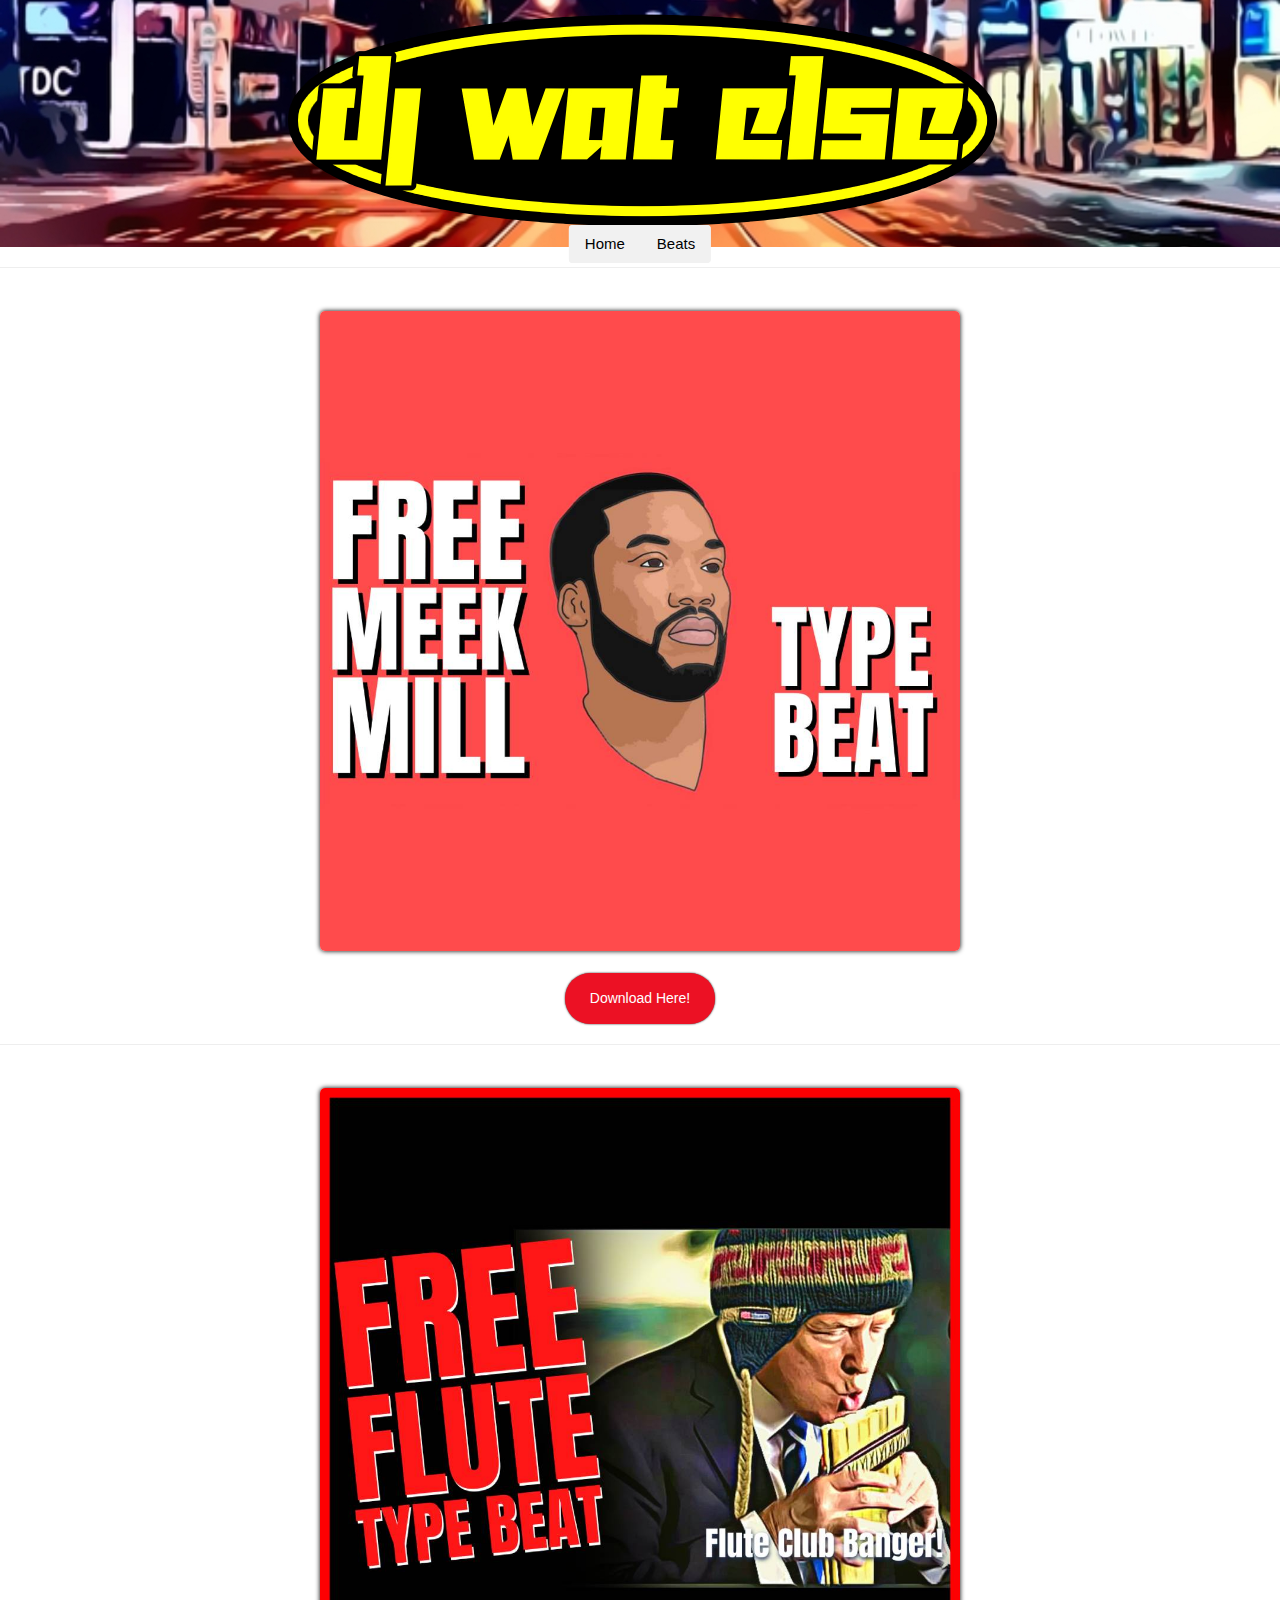
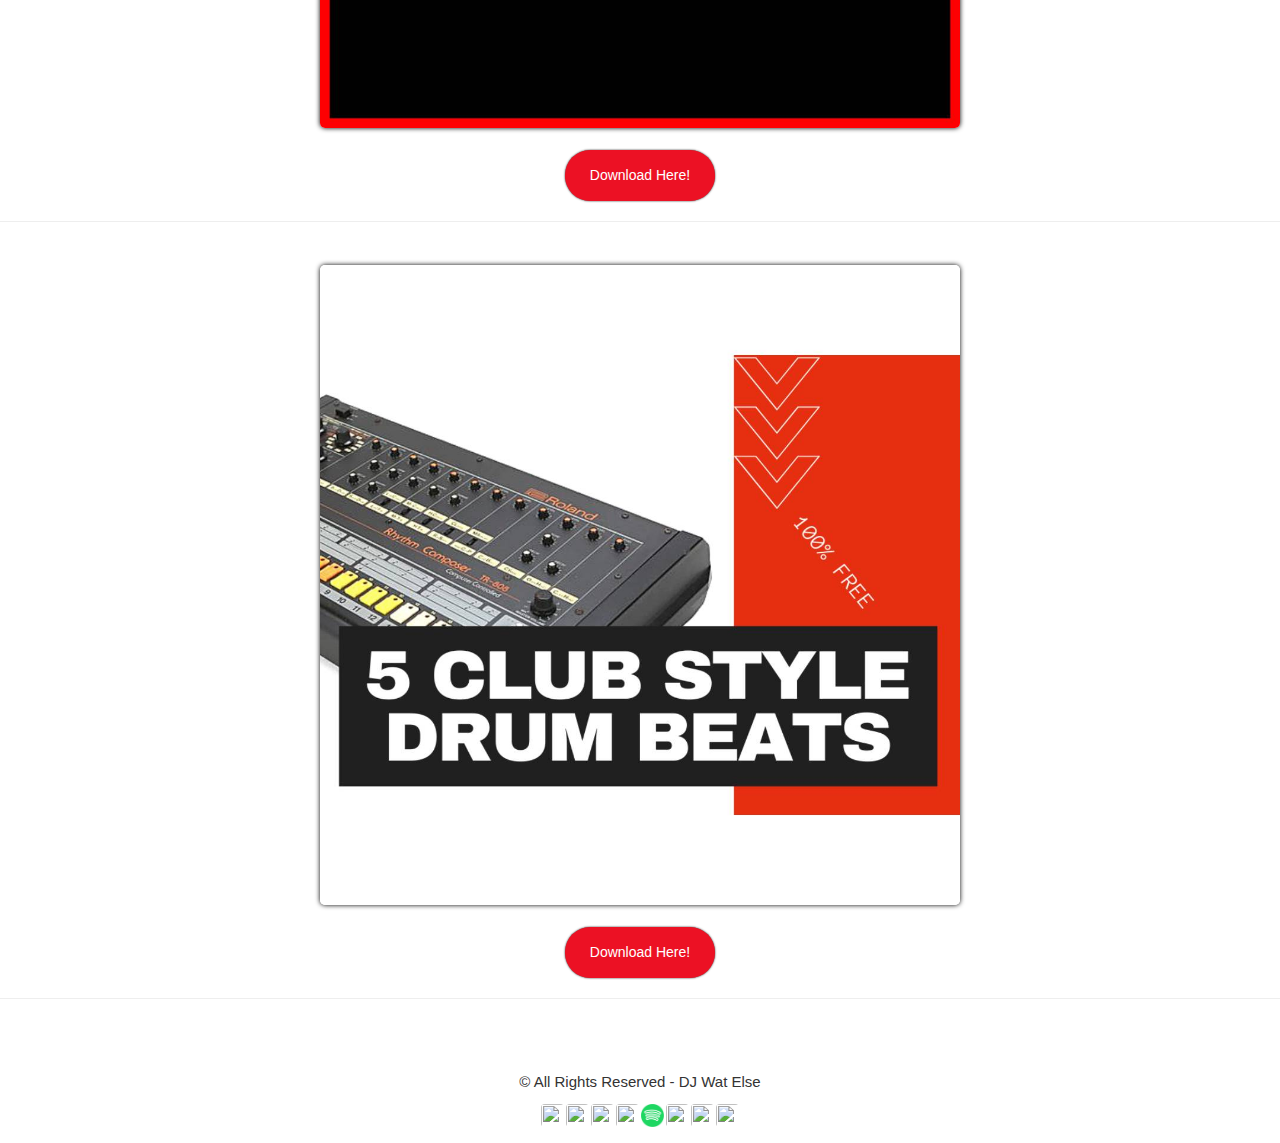
==== beats.html @ 9bb7f7fb "12-1-21-Edit2" ====
<!DOCTYPE html>
<html lang="en">
<head>
    <meta charset="UTF-8">
    <meta http-equiv="X-UA-Compatible" content="IE=edge">
    <meta name="viewport" content="width=device-width, initial-scale=1.0">
    <meta name="keywords" content="free type beats,free beats,free for profit beats,free for profit type beat,free for profit,free for profit beat,free for profit beats trap,free for profit use,free for profit beats 2021,free profit beat,free for profit type beats,type beat free for profit,free profit beats,free type beat,free for profit trap beat,free for profit dababy type beat,royalty free beats,no copyright music,royalty free beats hip hop,free hip hop type beat,royalty free music,copyright free music,type beat free,free hip hop instrumental,free no copyright beat,free trap music,free rap beat,royalty free music hip hop,royalty free music youtube,royalty free music free,royalty free music instrumental,no copyright instrumental hip hop">
    <title>Free Beats & Instrumentals | DJ Wat Else</title>
    <link href="//maxcdn.bootstrapcdn.com/bootstrap/3.3.0/css/bootstrap.min.css" rel="stylesheet" id="bootstrap-css">
    <script src="//maxcdn.bootstrapcdn.com/bootstrap/3.3.0/js/bootstrap.min.js"></script>
    <script src="//code.jquery.com/jquery-1.11.1.min.js"></script>
    <link rel="stylesheet" href="https://www.w3schools.com/w3css/4/w3.css">
    <link rel="stylesheet" href="https://cdnjs.cloudflare.com/ajax/libs/font-awesome/4.7.0/css/font-awesome.min.css">
    <link rel="stylesheet" href="./styles.css">
</head>
<!-- Header -->
<header class="w3-display-container w3-content w3-center" style="max-width:1500px">
    <img class="w3-image" src="./img/Youtube_Banner.jpg" alt="DJ Wat Else" width="1500" height="600">
    <!--
    <div class="w3-display-middle w3-padding-large w3-border w3-wide w3-text-light-grey w3-center">
      <h1 class="w3-hide-medium w3-hide-small w3-xxxlarge">DJ Wat Else</h1>
      <h5 class="w3-hide-large" style="white-space:nowrap">DJ Wat Else</h5>
    </div>
    -->
    <!-- Navbar (placed at the bottom of the header image) -->
    <div class="w3-bar w3-light-grey w3-round w3-display-bottommiddle w3-hide-small" style="bottom:-16px">
      <a href="./index.html" class="w3-bar-item w3-button">Home</a>
      <a href="#" class="w3-bar-item w3-button">Beats</a>
    </div>
  </header>
  <!-- Navbar on small screens -->
  <div class="w3-center w3-light-grey w3-padding-16 w3-hide-large w3-hide-medium">
    <div class="w3-bar w3-light-grey">
      <a href="#" class="w3-bar-item w3-button">Home</a>
      <a href="#portfolio" class="w3-bar-item w3-button">Music & Mixes</a>
      <a href="#beats" class="w3-bar-item w3-button">Beats</a>
    </div>
  </div>
  <!-- Page content -->
  <p>
    <hr>
    <br>
      <a href="https://bit.ly/3EpXg6U" target="_blank"><img src="./img/beats/11-29-21 Rap Beat - thumb2.jpg" alt="" id="beatpacks1"></a>
    <br>
    <br>
    <div class="buttonSpaceing">
      <a class="button" href="https://bit.ly/3EpXg6U" target="_blank">Download Here!</a>
    </div>
    <hr>
    <br>
      <a href="https://shorte.be/LK?$=33998" target="_blank"><img src="./img/beats/11-9-21_Beat_Artwork_Sq.jpg" alt="" id="beatpacks1"></a>
    <br>
    <br>
    <div class="buttonSpaceing">
      <a class="button" href="https://shorte.be/LK?$=33998" target="_blank">Download Here!</a>
    </div>
    <hr>
    <br>
      <a href="https://bit.ly/3negoh0" target="_blank"><img src="./img/beats/DrumBeatsForFree1.jpg" alt="" id="beatpacks1"></a>
    <br>
    <br>
    <div class="buttonSpaceing">
      <a class="button" href="https://bit.ly/3negoh0" target="_blank">Download Here!</a>
    </div>
  </p>
  <hr>
  <div class="w3-content w3-padding-large w3-margin-top" id="portfolio">
    <!-- Images (Portfolio) 
    <img src="/w3images/ocean.jpg" alt="Ocean" class="w3-image" width="1000" height="500">
    <img src="/w3images/ocean2.jpg" alt="Ocean II" class="w3-image w3-margin-top" width="1000" height="500">
    <img src="/w3images/falls2.jpg" alt="Falls" class="w3-image w3-margin-top" width="1000" height="500">
    <img src="/w3images/mountainskies.jpg" alt="Skies" class="w3-image w3-margin-top" width="1000" height="500">
    <img src="/w3images/mountains2.jpg" alt="Mountains" class="w3-image w3-margin-top" width="1000" height="500">
    -->
    <!-- Form
    <div class="form1">
        <div class="w3-light-grey w3-padding-large w3-padding-32 w3-margin-top" id="contact">
    <hr>
        <h3 class="w3-center">Contact</h3>
            <form action="/action_page.php" target="_blank">
                <div class="w3-section">
                <label>Name</label>
                <input class="w3-input w3-border" type="text" required name="Name">
                </div>
                <div class="w3-section">
                <label>Email</label>
                <input class="w3-input w3-border" type="text" required name="Email">
                </div>
                <div class="w3-section">
                <label>Message</label>
                <input class="w3-input w3-border" required name="Message">
                </div>
                <button type="submit" class="w3-button w3-block w3-dark-grey" value="send Email" onclick="sendEmail()">Send</button>
            </form>
        </div>
    </div>
  -->
    <br>
    <!-- End page content -->
  </div>
    <!-- Footer -->
  <div class="footercontent1">
      <div class="text-center center-block">
          <p class="txt-railway">© All Rights Reserved - DJ Wat Else</p>
        <!--- <a href="https://www.facebook.com/djwatelse"><i class="fa fa-facebook-square fa-3x social"></i></a>
          <a href="https://twitter.com/djwatelse"><i class="fa fa-twitter-square fa-3x social"></i></a>
          <a href="https://instagram.com/bootsnipp"><i class="fa fa-instagram-square fa-3x social"></i></a> -->
          <p>
            <div class="socialIcons">
              <div>
                <a href="https://www.facebook.com/djwatelse/">
                  <img class="icon" src="https://cdn.pixabay.com/photo/2017/06/22/06/22/facebook-2429746__340.png">
                </a>
              </div>
              <div>
                <a href="https://www.instagram.com/djwatelse2.0/">
                  <img class="icon" src="https://cdn.pixabay.com/photo/2017/06/23/02/32/instagram-2433265__340.png">
                </a>
              </div>
              <div>
                <a href="https://www.twitter.com/djwatelse/">
                  <img class="icon" src="https://cdn.pixabay.com/photo/2017/06/22/14/23/twitter-2430933__340.png">
                </a>
              </div>
              <div>
                <a href="https://www.youtube.com/c/DJWatElse/">
                  <img class="icon" src="https://cdn.pixabay.com/photo/2017/06/23/02/35/youtube-2433301_1280.png">
                </a>
              </div>
              <div>
                <a href="https://open.spotify.com/artist/0jR401vHfFhWzvUJifDO94">
                  <img class="icon" src="./img/SpotifyLogo.jpg">
                </a>
              </div>
              <div>
                <a href="https://www.snapchat.com/add/djwatelse">
                  <img class="icon" src="https://external-content.duckduckgo.com/iu/?u=https%3A%2F%2Ftse4.mm.bing.net%2Fth%3Fid%3DOIP.mLxgjalJtDxerPy2AUjOhwHaHa%26pid%3DApi&f=1">
                </a>
              </div>
              <div>
                <a href="https://www.mixcloud.com/djwatelse/">
                  <img class="icon" src="https://external-content.duckduckgo.com/iu/?u=http%3A%2F%2Fwww.harderbloggerfaster.com%2Fwp-content%2Fuploads%2F2015%2F05%2Fmixcloud.png&f=1&nofb=1">
                </a>
              </div>
              <div>
                <a href="https://www.tiktok.com/@djwatelse">
                  <img class="icon" src="https://cdn.pixabay.com/photo/2021/06/15/12/28/tiktok-6338429__480.png">
                </a>
              </div>
            </div>
          </p>
      </div>
  </div>
  <script src="./script.js"></script>
  <script src="https://smtpjs.com/v3/smtp.js">
  </script>
  <script src="./script.js"></script>
</body>
</html>
---- styles.css ----
body{
    background-image: url("http://abettertodaymedia.com/wp-content/uploads/2015/12/Light-Grey-Background-Hd-5.jpg");
   /* background-image: url("https://ideasphere.com/wp-content/uploads/2016/08/Savin-NY-Website-Background-Web-1.jpg"); */
   /* background-image: url(https://cdn.pixabay.com/photo/2016/08/02/07/45/the-polygon-1562743__340.jpg); */
}

h1{
    text-shadow: 1px 1px 1px darkslategrey;
}

h5{
    text-shadow: 1px 1px 1px darkslategrey;
}

.spotifyplayer1{

    box-shadow: 1px 1px 1px darkgray;
    border-radius: 5px;

}

.mixcloudplayer1{

    box-shadow: 1px 1px 1px darkgray;
    border-radius: 5px;

}

.form1{
    box-shadow: 2px 1px 1px darkgray;
    border-radius: 5px;
    max-width: 50%;
    margin: 0 auto;
    
}
@media only screen and (max-width: 700px) {
    .form1 {
        max-width: 100%;
    }
  }


/*--------------Footer Styles------------------*/
.footercontent1{
    
    background-image: url("https://external-content.duckduckgo.com/iu/?u=https%3A%2F%2Ftse1.explicit.bing.net%2Fth%3Fid%3DOIP.ECodLZcIKWX2pLaDrLmKKgHaB_%26pid%3DApi&f=1");
    padding-top: 5px;
    padding-bottom: 5px;
}

.socialIcons {
display: flex;
flex-direction: row;
justify-content: center;

}

.icon {

padding: 1px 1px 1px 1px;
width: 25px;
height: 25px;
border-radius: 5px;

}

/* social strip
.social:hover {
    -webkit-transform: scale(1.1);
    -moz-transform: scale(1.1);
    -o-transform: scale(1.1);
}
.social {
    -webkit-transform: scale(0.8);
    /* Browser Variations: 
    
    -moz-transform: scale(0.8);
    -o-transform: scale(0.8);
    -webkit-transition-duration: 0.5s;
    -moz-transition-duration: 0.5s;
    -o-transition-duration: 0.5s;
}
*/
.buttonSpaceing{
    text-align: center;
}
.button {
    display: inline-block;
    padding: 15px 25px;
    font-size: 14px;
    cursor: pointer;
    text-align: center;
    text-decoration: none;
    outline: none;
    color: #fff;
    background-color: #ec1124;
    border: none;
    border-radius: 25px;
    box-shadow: 0 0 2px rgb(26, 22, 22);
  }
  
  .button:hover {
    background-color: #000000;
    box-shadow: 0 5px #666;
    color: rgb(255, 0, 0);
    box-shadow: 0 0 2px rgb(26, 22, 22);
  }
  
  .button:active {
    background-color: #000000;
    box-shadow: 0 0 2px rgb(124, 34, 34);
    color: rgb(255, 0, 0);
    transform: translateY(4px);
  }

#beatpacks1{
    width: 50%;
    margin-left: 25%;
    box-shadow: 0px 0px 5px black;
    border-radius: 5px;
}
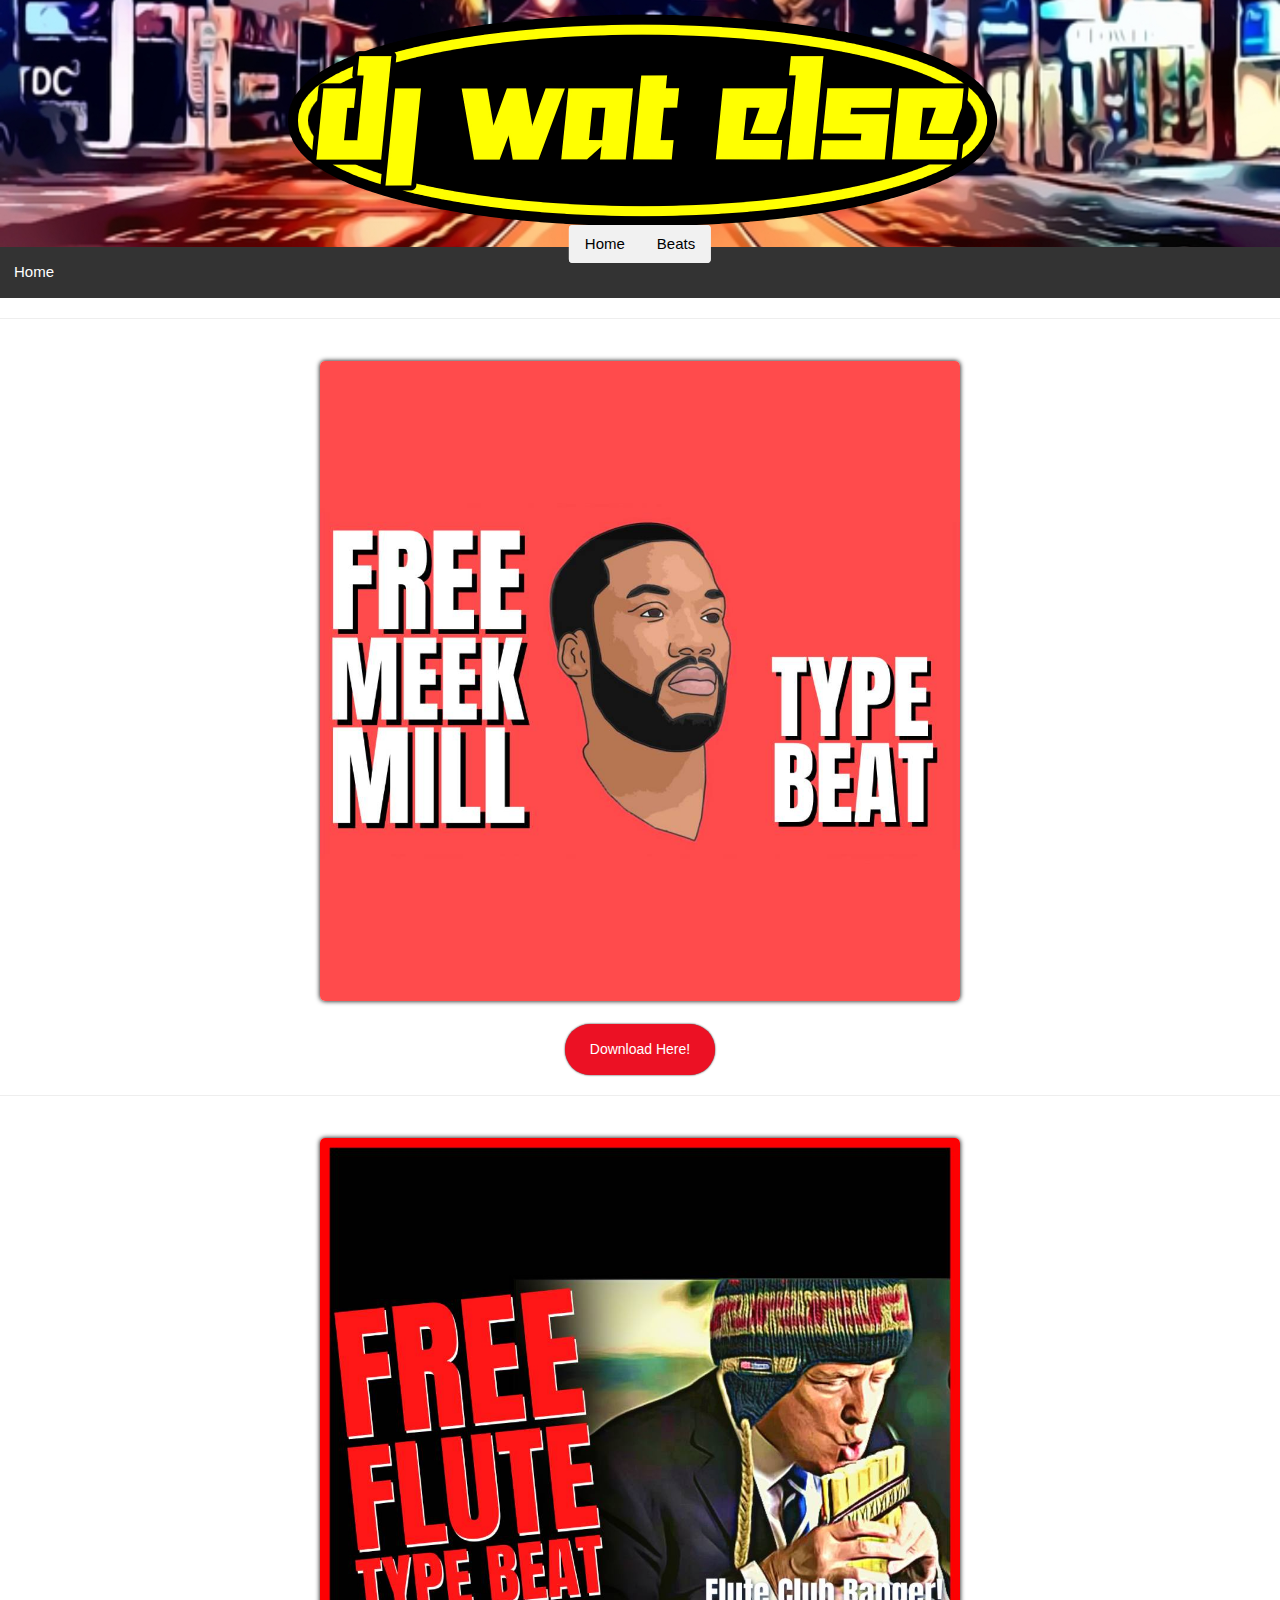
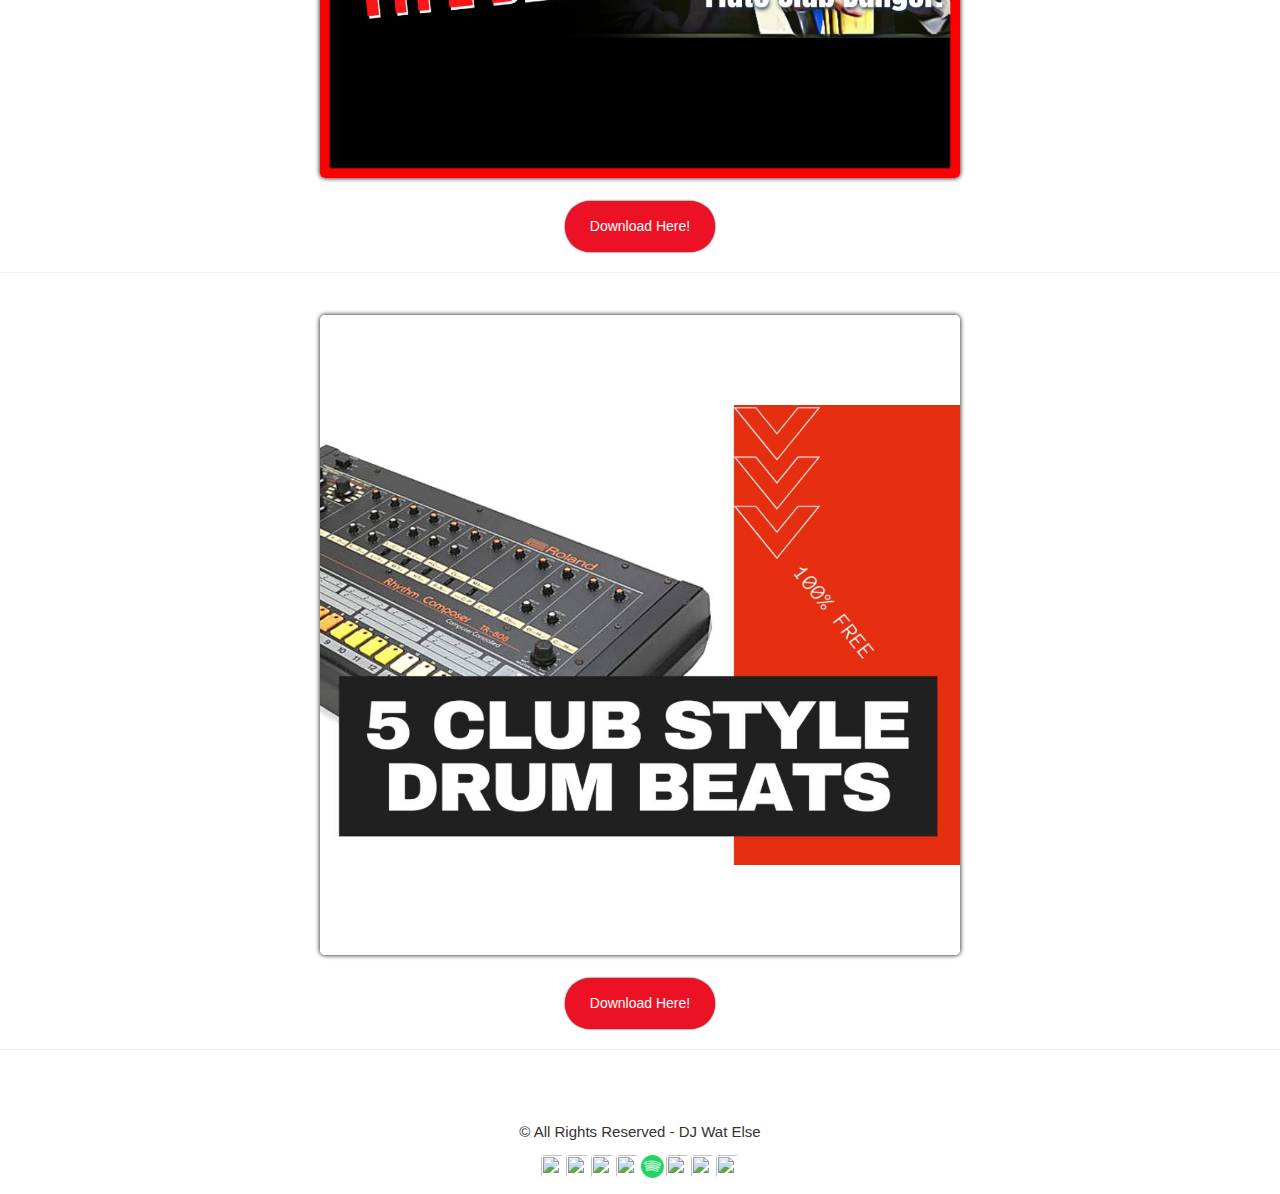
==== commit dfa88cf0: "12-1-21-Edit8" ====
--- a/beats.html
+++ b/beats.html
@@ -29,12 +29,8 @@
     </div>
   </header>
   <!-- Navbar on small screens -->
-  <div class="w3-center w3-light-grey w3-padding-16 w3-hide-large w3-hide-medium">
-    <div class="w3-bar w3-light-grey">
-      <a href="#" class="w3-bar-item w3-button">Home</a>
-      <a href="#portfolio" class="w3-bar-item w3-button">Music & Mixes</a>
-      <a href="#beats" class="w3-bar-item w3-button">Beats</a>
-    </div>
+  <div class="scrollmenu">
+    <a href="./index.html">Home</a>
   </div>
   <!-- Page content -->
   <p>
--- a/styles.css
+++ b/styles.css
@@ -120,3 +120,20 @@
     border-radius: 5px;
 }
 
+div.scrollmenu {
+    background-color: #333;
+    overflow: auto;
+    white-space: nowrap;
+  }
+  
+  div.scrollmenu a {
+    display: inline-block;
+    color: white;
+    text-align: center;
+    padding: 14px;
+    text-decoration: none;
+  }
+  
+  div.scrollmenu a:hover {
+    background-color: #777;
+  }
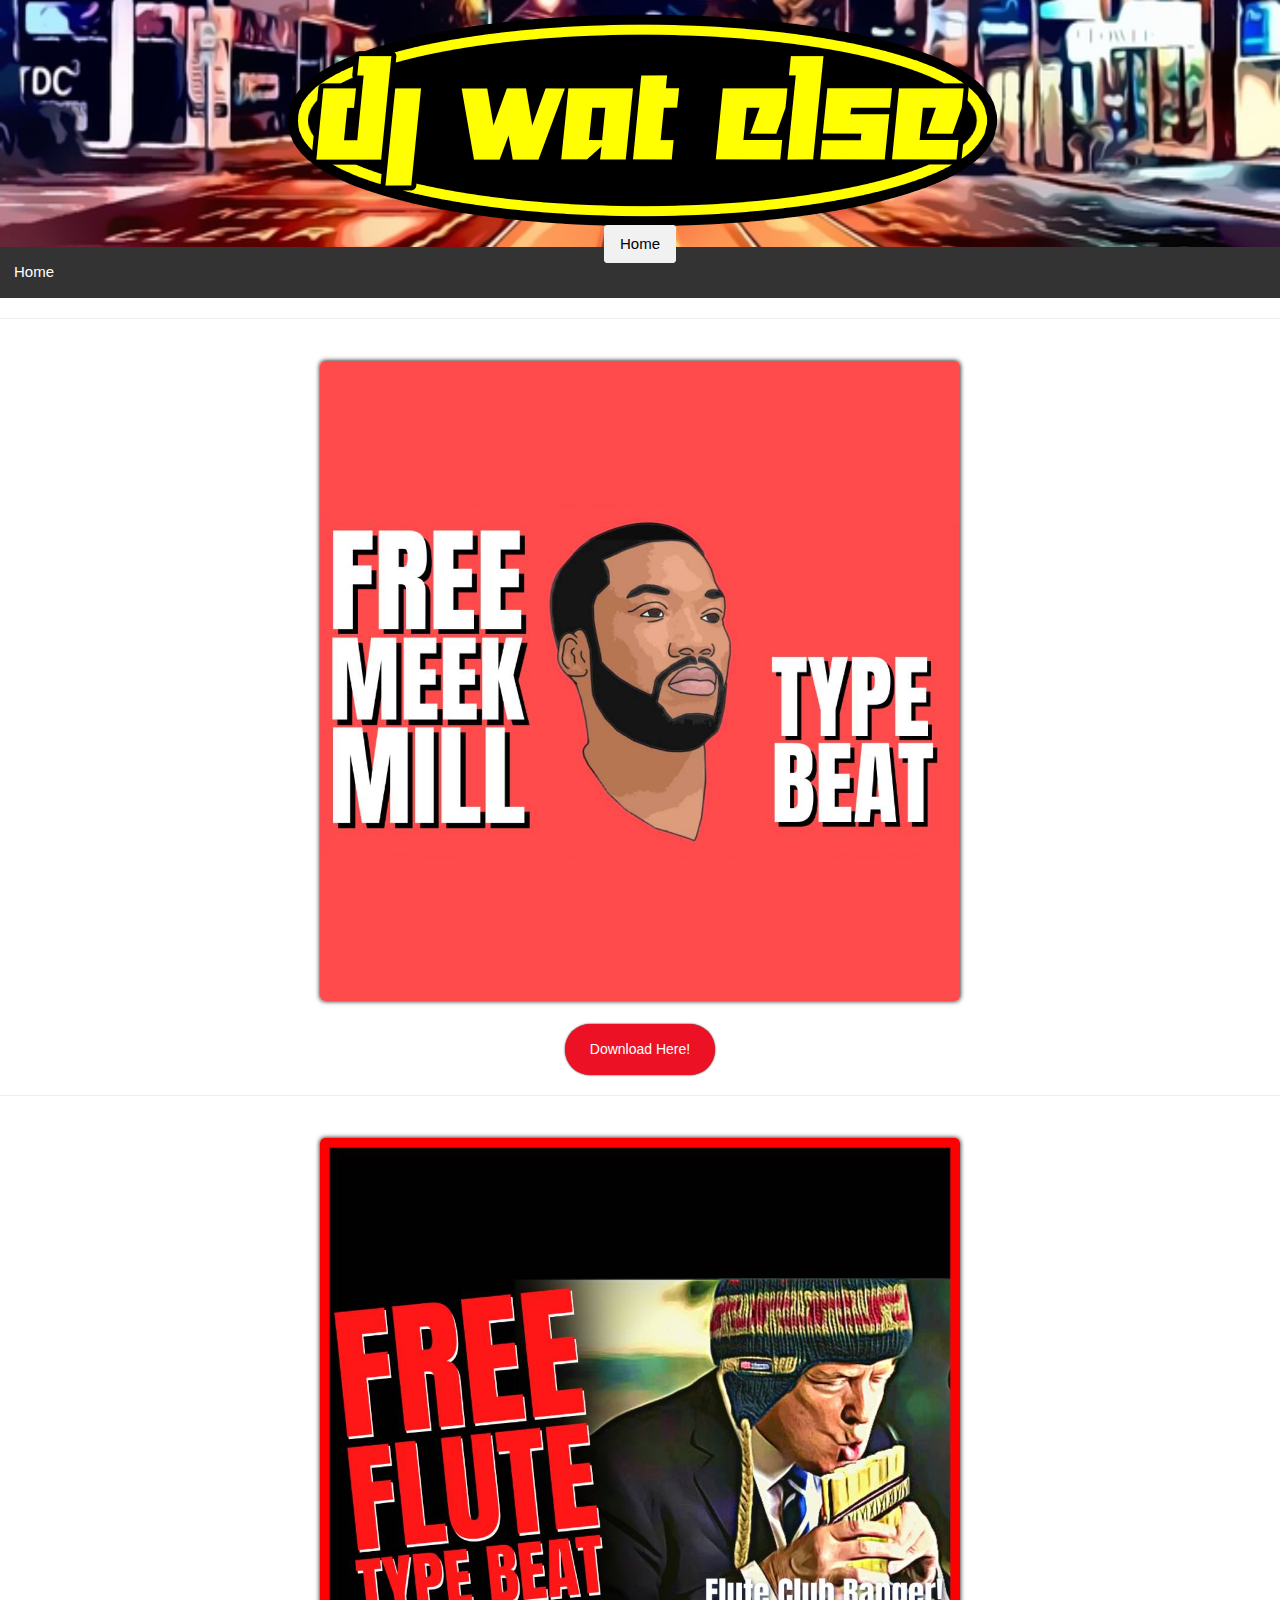
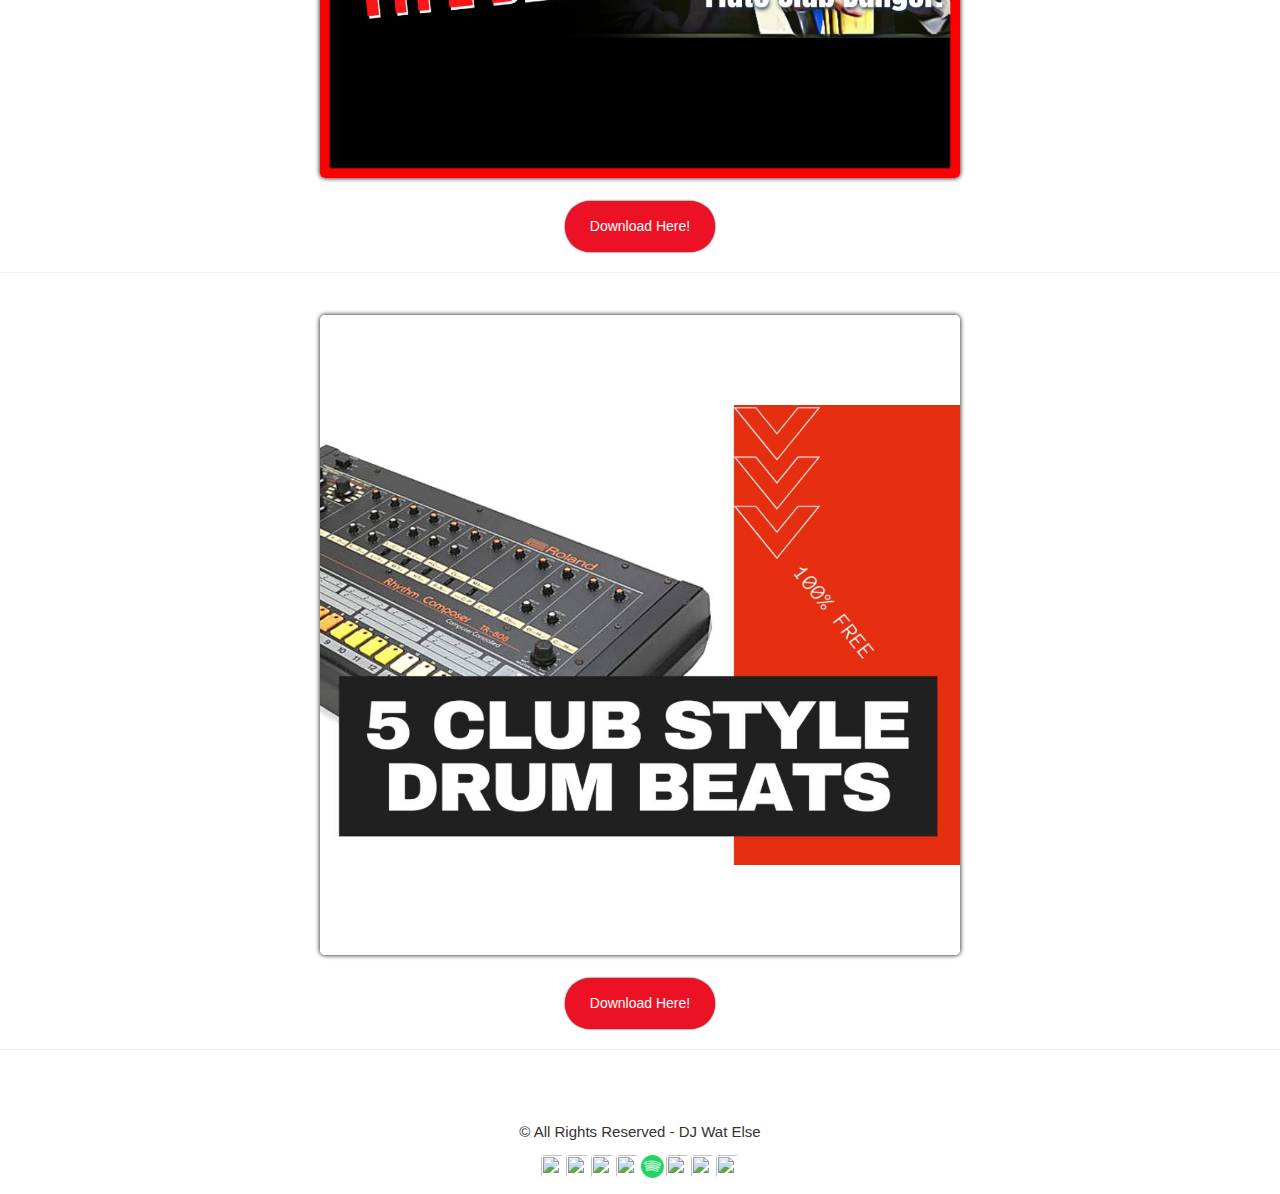
==== commit fc257673: "12-1-21-Edit9" ====
--- a/beats.html
+++ b/beats.html
@@ -25,7 +25,6 @@
     <!-- Navbar (placed at the bottom of the header image) -->
     <div class="w3-bar w3-light-grey w3-round w3-display-bottommiddle w3-hide-small" style="bottom:-16px">
       <a href="./index.html" class="w3-bar-item w3-button">Home</a>
-      <a href="#" class="w3-bar-item w3-button">Beats</a>
     </div>
   </header>
   <!-- Navbar on small screens -->
--- a/styles.css
+++ b/styles.css
@@ -120,6 +120,8 @@
     border-radius: 5px;
 }
 
+
+
 div.scrollmenu {
     background-color: #333;
     overflow: auto;
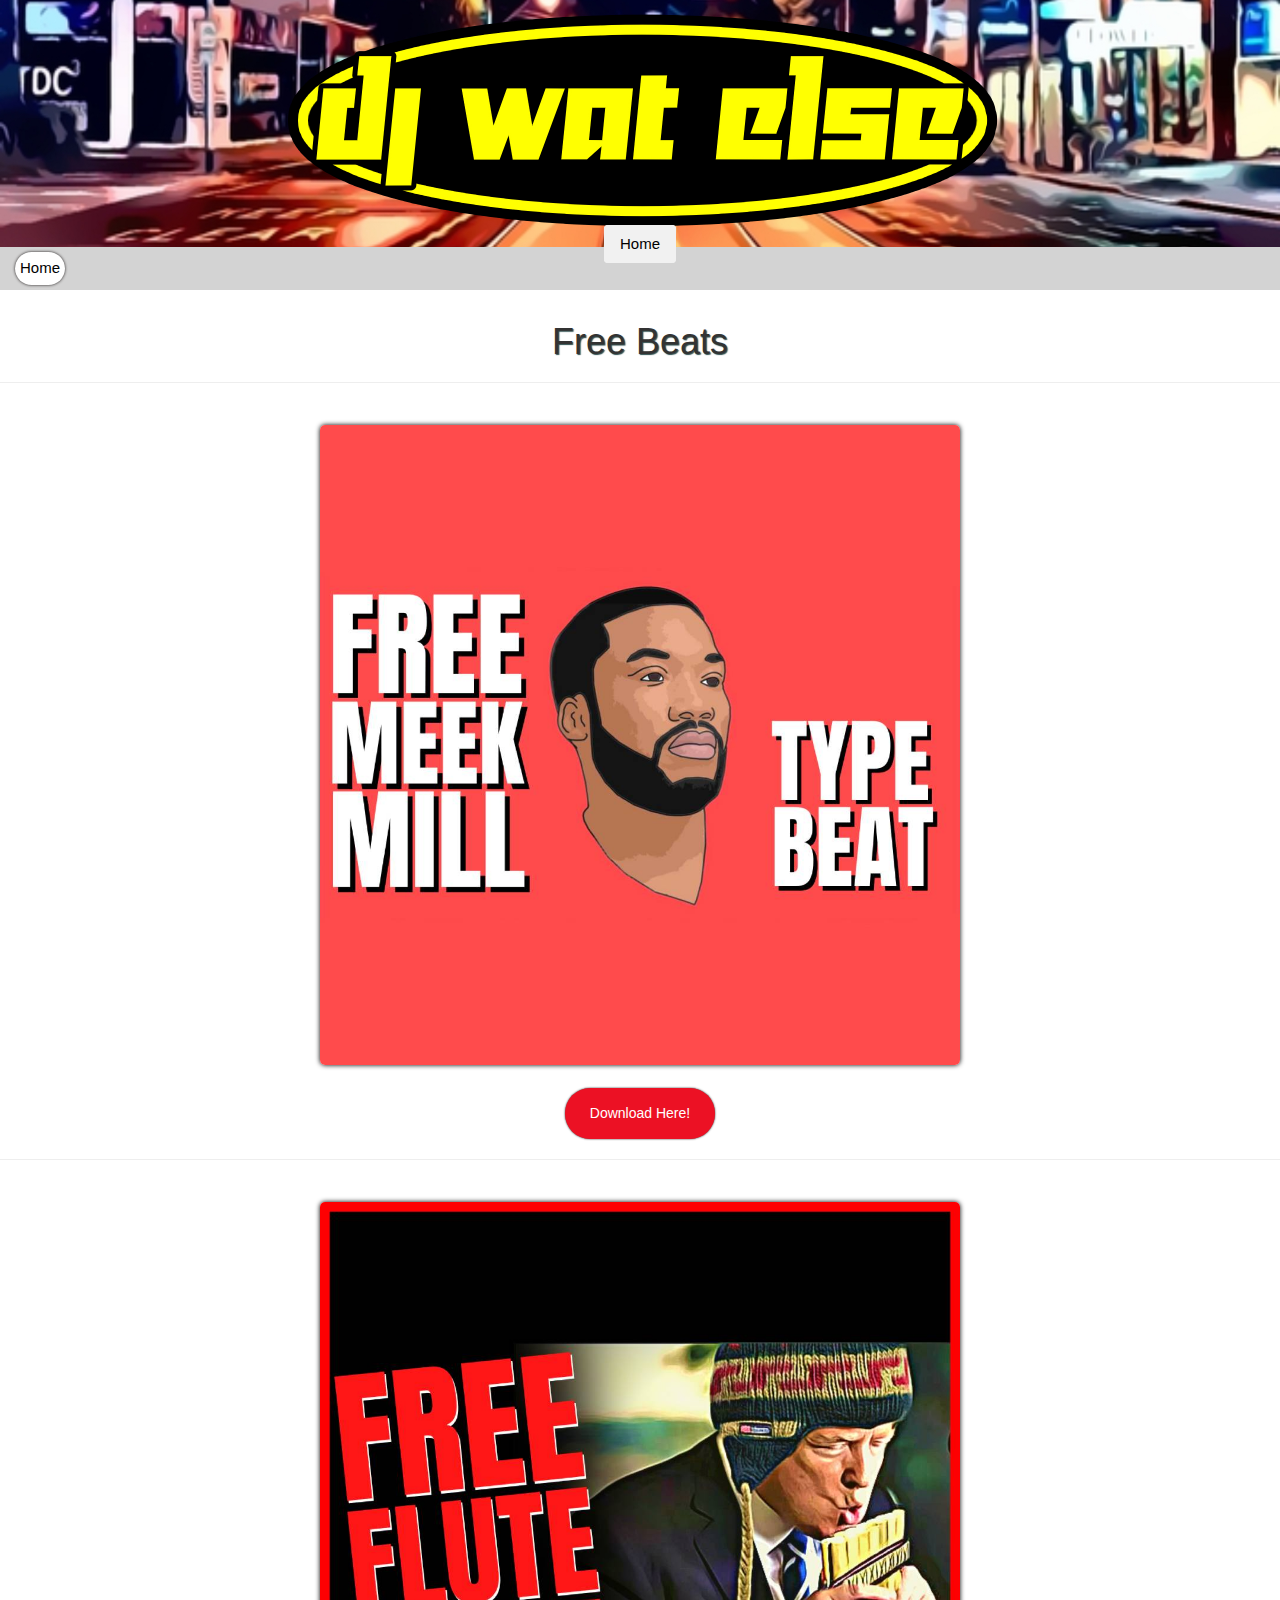
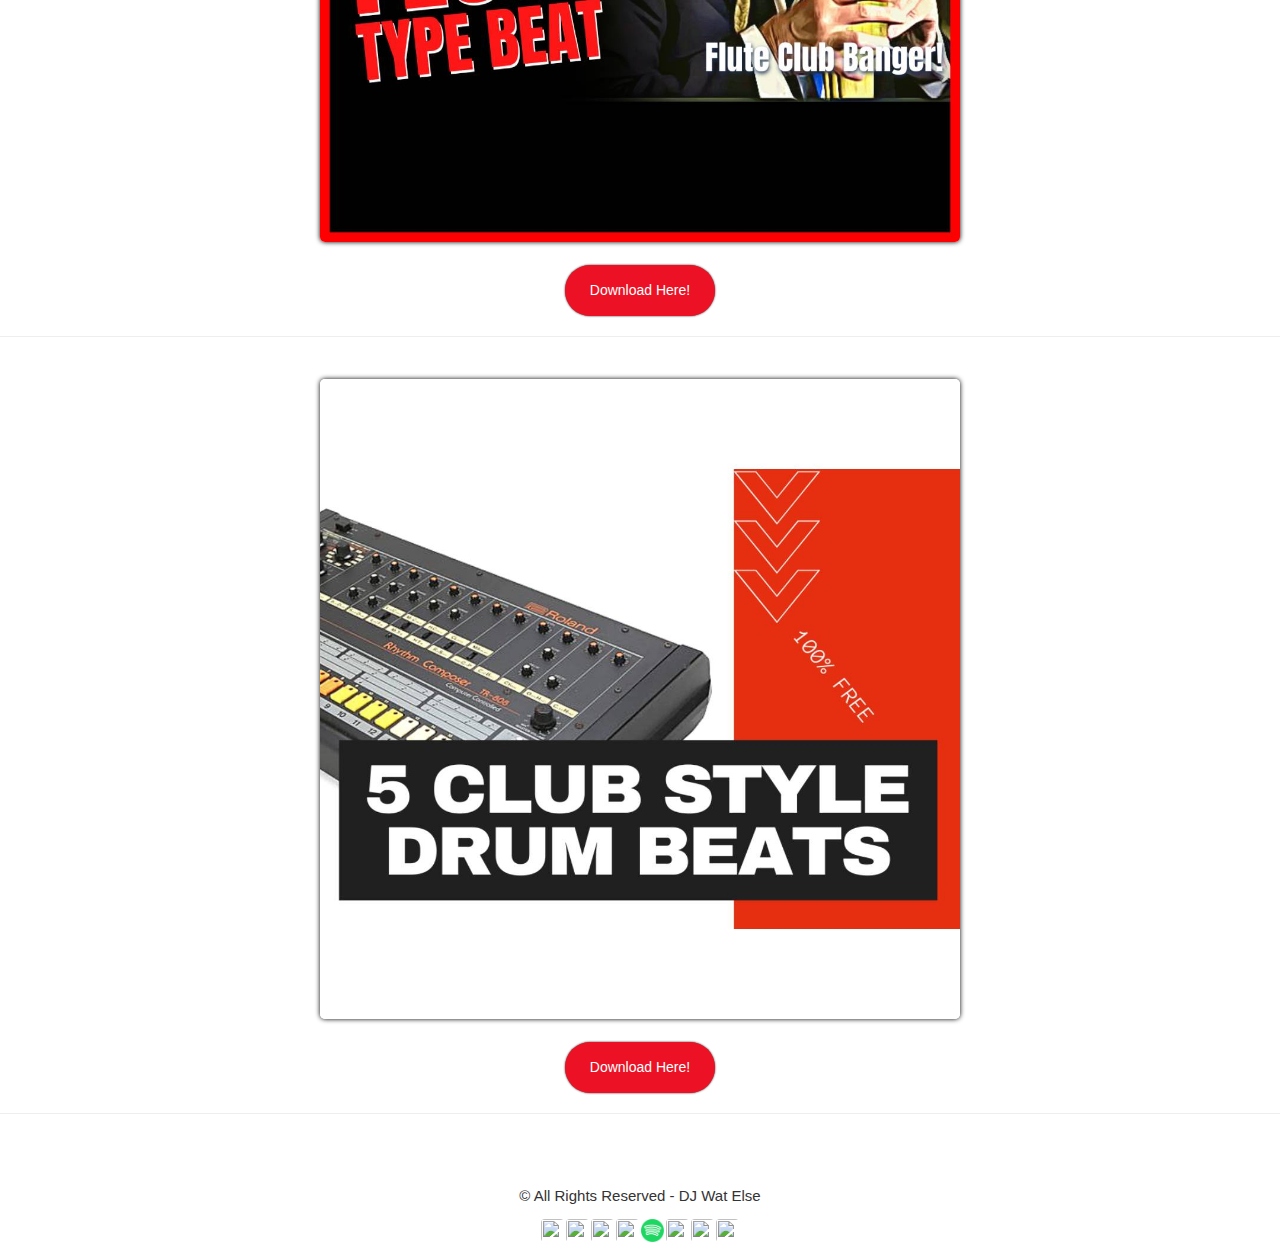
==== commit 07a919fc: "12-1-21-Edit12" ====
--- a/beats.html
+++ b/beats.html
@@ -29,9 +29,11 @@
   </header>
   <!-- Navbar on small screens -->
   <div class="scrollmenu">
-    <a href="./index.html">Home</a>
+    <a href="./index.html" class="w3-bar-item w3-button">Home</a>
   </div>
   <!-- Page content -->
+  <br>
+  <h1>Free Beats</h1>
   <p>
     <hr>
     <br>
--- a/styles.css
+++ b/styles.css
@@ -123,19 +123,29 @@
 
 
 div.scrollmenu {
-    background-color: #333;
+    background-color: lightgray;
     overflow: auto;
     white-space: nowrap;
+    padding-top: 5px;
+    padding-bottom: 5px;
+    padding-left: 15px;
   }
   
   div.scrollmenu a {
     display: inline-block;
-    color: white;
+    color: black;
+    background-color: white;
     text-align: center;
-    padding: 14px;
+    padding: 5px;
     text-decoration: none;
+    border-radius: 25px;
+    box-shadow: 0 0 3px rgb(26, 22, 22);
   }
   
   div.scrollmenu a:hover {
-    background-color: #777;
+    background-color: black;
+    color: white;
   }
+  h1{
+      text-align: center;
+  }
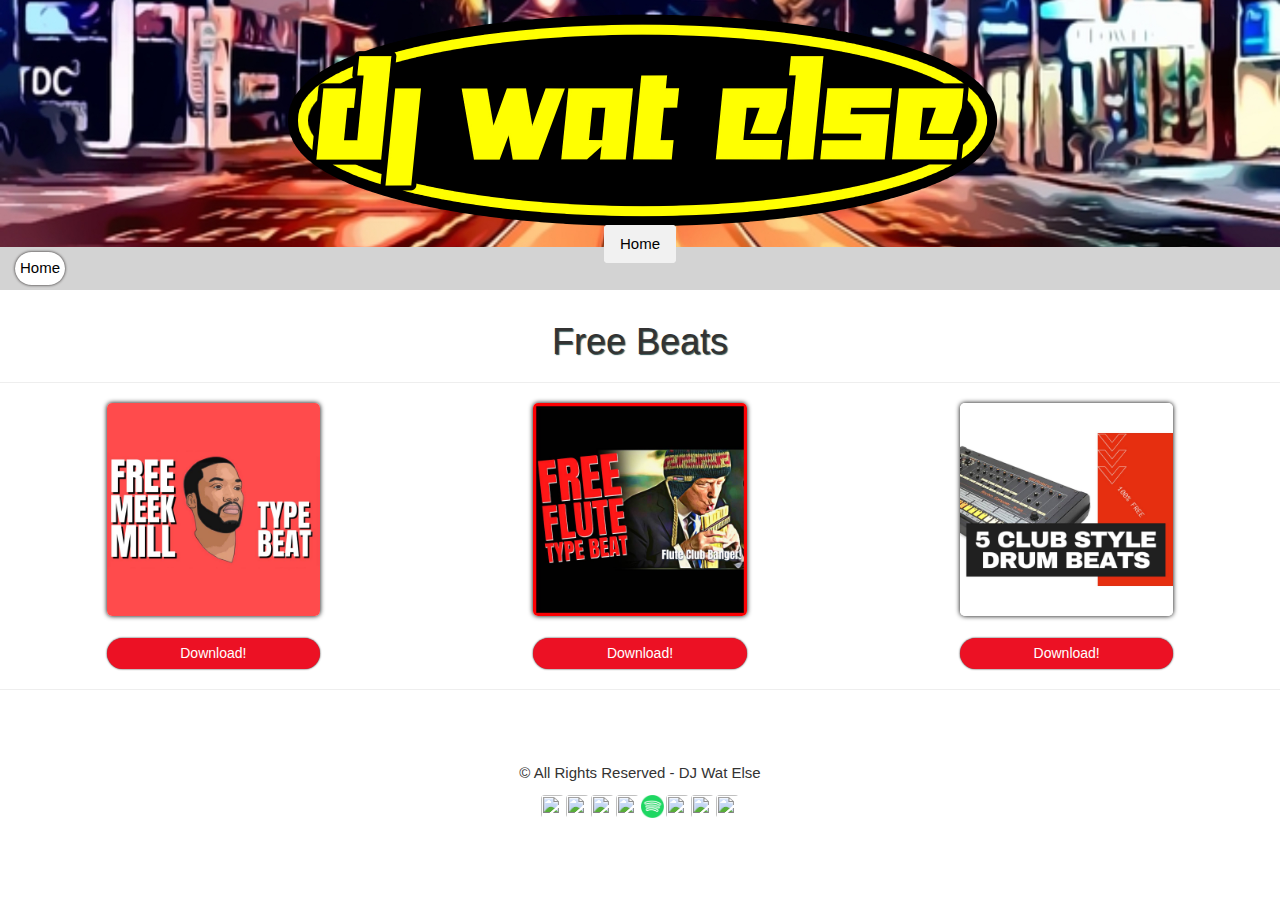
==== commit 075a8511: "12-3-21-edit1" ====
--- a/beats.html
+++ b/beats.html
@@ -36,31 +36,38 @@
   <h1>Free Beats</h1>
   <p>
     <hr>
-    <br>
-      <a href="https://bit.ly/3EpXg6U" target="_blank"><img src="./img/beats/11-29-21 Rap Beat - thumb2.jpg" alt="" id="beatpacks1"></a>
-    <br>
-    <br>
-    <div class="buttonSpaceing">
-      <a class="button" href="https://bit.ly/3EpXg6U" target="_blank">Download Here!</a>
-    </div>
-    <hr>
-    <br>
-      <a href="https://shorte.be/LK?$=33998" target="_blank"><img src="./img/beats/11-9-21_Beat_Artwork_Sq.jpg" alt="" id="beatpacks1"></a>
-    <br>
-    <br>
-    <div class="buttonSpaceing">
-      <a class="button" href="https://shorte.be/LK?$=33998" target="_blank">Download Here!</a>
-    </div>
-    <hr>
-    <br>
-      <a href="https://bit.ly/3negoh0" target="_blank"><img src="./img/beats/DrumBeatsForFree1.jpg" alt="" id="beatpacks1"></a>
-    <br>
-    <br>
-    <div class="buttonSpaceing">
-      <a class="button" href="https://bit.ly/3negoh0" target="_blank">Download Here!</a>
-    </div>
+    <div class="beatPacksDisplay1">
+      <div>
+            <a href="https://bit.ly/3EpXg6U" target="_blank"><img src="./img/beats/11-29-21 Rap Beat - thumb2.jpg" alt="" id="beatpacks1"></a>
+          <br>
+          <br>
+          <div class="buttonSpaceing">
+            <a class="button" href="https://bit.ly/3EpXg6U" target="_blank">Download!</a>
+          </div>
+      </div>
+      <hr>
+      <br>
+      <div>
+            <a href="https://shorte.be/LK?$=33998" target="_blank"><img src="./img/beats/11-9-21_Beat_Artwork_Sq.jpg" alt="" id="beatpacks1"></a>
+          <br>
+          <br>
+          <div class="buttonSpaceing">
+            <a class="button" href="https://shorte.be/LK?$=33998" target="_blank">Download!</a>
+          </div>
+      </div>
+      <hr>
+      <br>
+      <div>
+            <a href="https://bit.ly/3negoh0" target="_blank"><img src="./img/beats/DrumBeatsForFree1.jpg" alt="" id="beatpacks1"></a>
+          <br>
+          <br>
+          <div class="buttonSpaceing">
+            <a class="button" href="https://bit.ly/3negoh0" target="_blank">Download!</a>
+          </div>
+      </div>
+  </div>
+  <hr>
   </p>
-  <hr>
   <div class="w3-content w3-padding-large w3-margin-top" id="portfolio">
     <!-- Images (Portfolio) 
     <img src="/w3images/ocean.jpg" alt="Ocean" class="w3-image" width="1000" height="500">
--- a/styles.css
+++ b/styles.css
@@ -86,7 +86,9 @@
 }
 .button {
     display: inline-block;
-    padding: 15px 25px;
+    padding-top: 5px;
+    padding-bottom: 5px;
+    width: 50%;
     font-size: 14px;
     cursor: pointer;
     text-align: center;
@@ -149,3 +151,19 @@
   h1{
       text-align: center;
   }
+
+
+.beatPacksDisplay1{
+    display: flex;
+    flex-direction: row;
+    justify-content: flex-start space-evenly;
+    
+
+}
+
+@media only screen and (max-width: 600px) {
+    .beatPacksDisplay1 {
+        display: flex;
+        flex-direction:column;
+    }
+  }